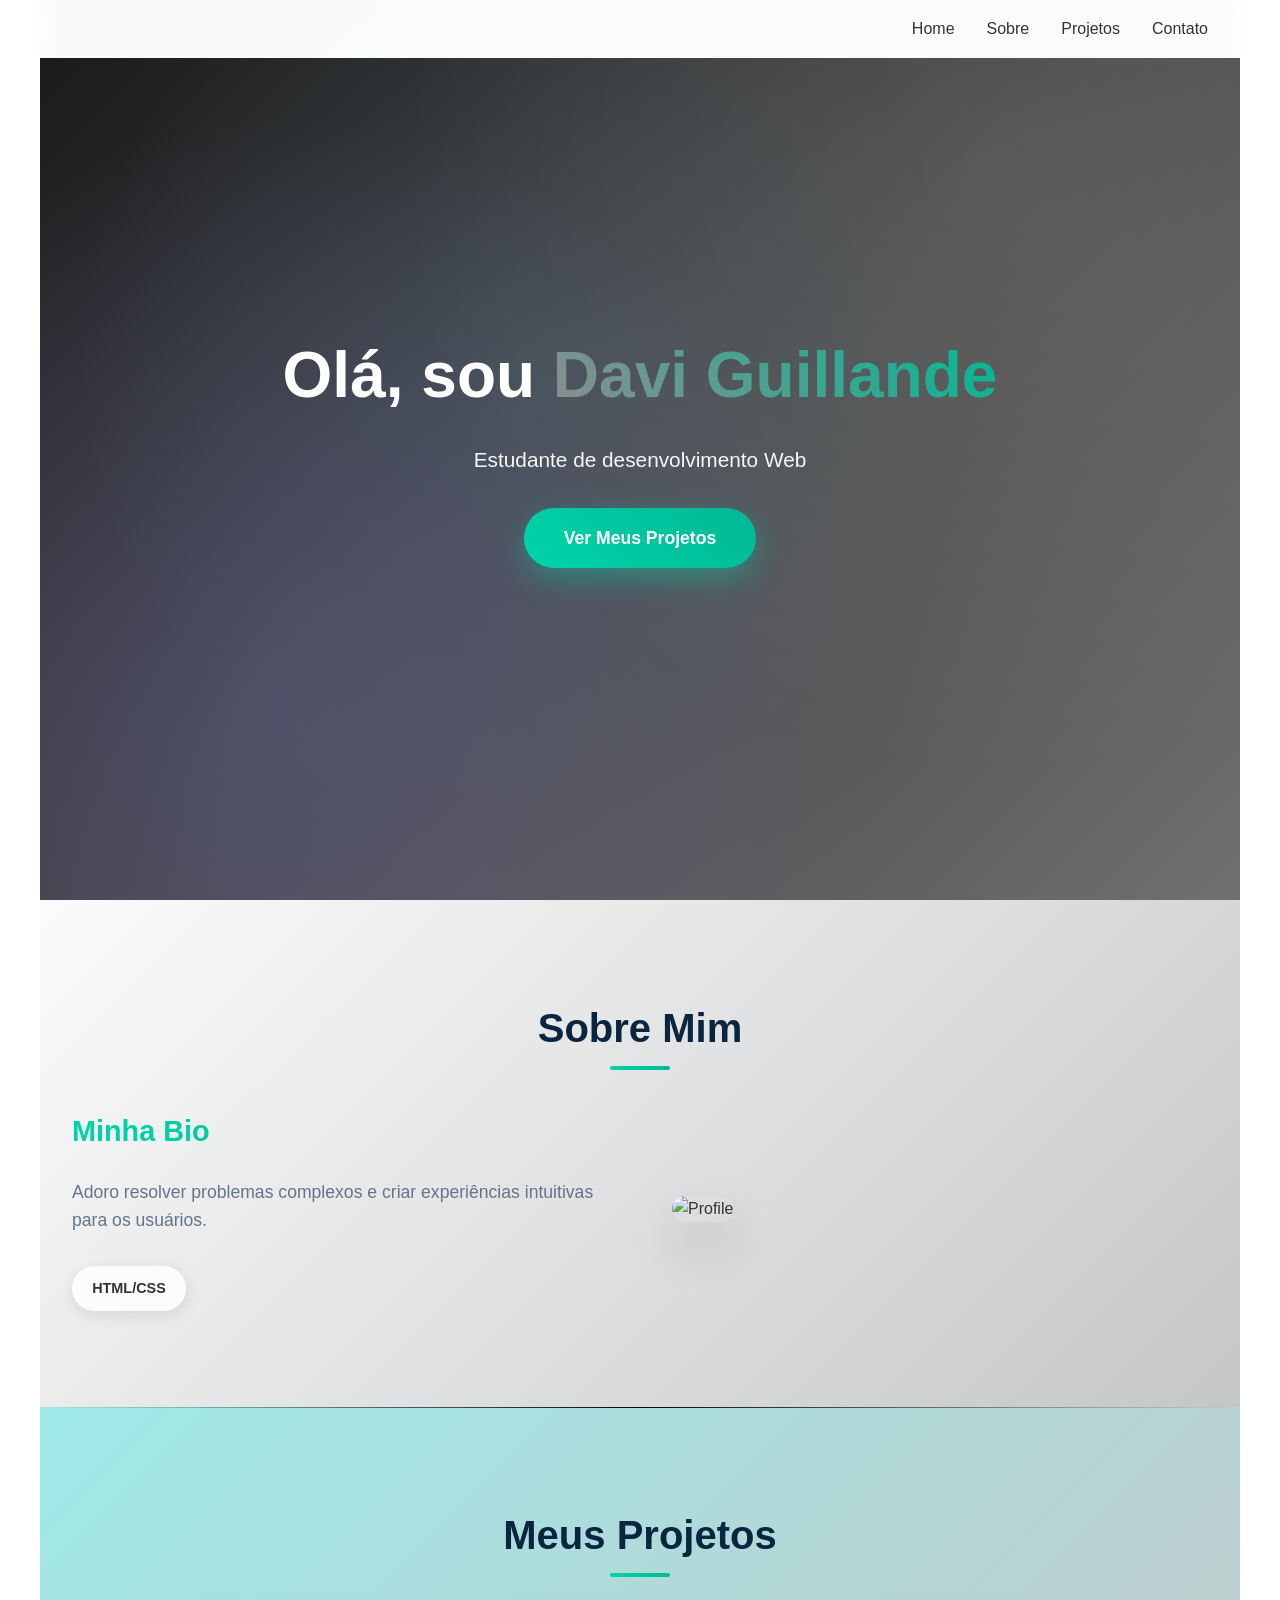
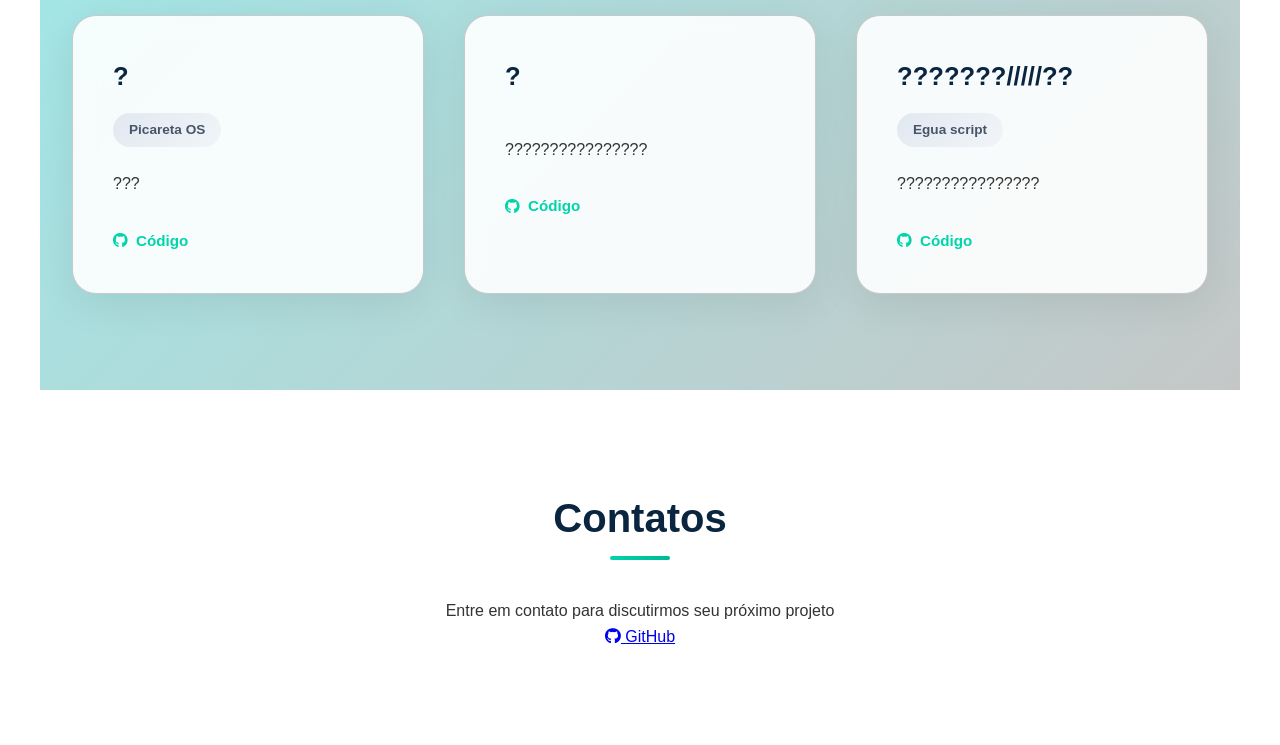
==== index.html @ 9db6456d "adadada" ====
<!DOCTYPE html>
<html lang="pt-BR">
<head>
    <meta charset="UTF-8">
    <meta name="viewport" content="width=device-width, initial-scale=1.0">
    <title>Meu Portfólio - Desenvolvedor Full Stack</title>
    <link href="https://cdnjs.cloudflare.com/ajax/libs/font-awesome/6.4.0/css/all.min.css" rel="stylesheet">
    <link rel="stylesheet" href="style.css">
</head>
<body>
    <!-- Header -->
    <header class="header-scroll">
        <nav>
            <div class="logo"></div>
            <ul class="nav-links">
                <li><a href="#home">Home</a></li>
                <li><a href="#about">Sobre</a></li>
                <li><a href="#projects">Projetos</a></li>
                <li><a href="#contact">Contato</a></li>
            </ul>
            <label for="hamburger-checkbox" class="hamburger">
                <span></span>
                <span></span>
                <span></span>
            </label>
            <input type="checkbox" id="hamburger-checkbox" class="hamburger-checkbox">
        </nav>
    </header>

    <!-- Hero -->
    <section id="home" class="hero">
        <div class="hero-content">
            <h1>Olá, sou <span class="highlight">Davi Guillande</span></h1>
            <p>Estudante de desenvolvimento Web</p>
            <a href="#projects" class="cta-button">Ver Meus Projetos</a>
        </div>
    </section>

    <!-- About -->
    <section id="about" class="about">
        <h2 class="section-title">Sobre Mim</h2>
        <div class="about-content">
            <div class="about-text">
                <h3>Minha Bio</h3>
                <p></p>
                <p>Adoro resolver problemas complexos e criar experiências intuitivas para os usuários.</p>
                <div class="skills">
                    <span class="skill-tag">HTML/CSS</span>
                </div>
            </div>
            <div class="profile-container">
                <img src="https://i.pinimg.com/736x/f0/42/73/f0427396210882b232fe7c61bedb50f5.jpg" alt="Profile" class="profile-img">
            </div>
        </div>
    </section>

    <!-- Projects -->
    <section id="projects" class="projects-section">
        <h2 class="section-title">Meus Projetos</h2>
        <div class="projects-grid">
            <article class="project-card">
                <h3>?</h3>
                <div class="project-tech">
                    <span class="tech">Picareta OS</span>
                </div>
                <p>???</p>
                <div class="project-links">
                    <a href="#" target="_blank" rel="noopener">
                        <i class="fab fa-github"></i> Código
                    </a>
                </div>
            </article>

            <article class="project-card">
                <h3>?</h3>
                <div class="project-tech">
                   
                </div>
                <p>????????????????</p>
                <div class="project-links">
                    <a href="#" target="_blank" rel="noopener">
                        <i class="fab fa-github"></i> Código
                    </a>
                   
                </div>
            </article>

            <article class="project-card">
                <h3>???????/////??</h3>
                <div class="project-tech">
                    <span class="tech">Egua script</span>
                </div>
                <p>????????????????</p>
                <div class="project-links">
                    <a href="#" target="_blank" rel="noopener">
                        <i class="fab fa-github"></i> Código
                    </a>
                </div>
            </article>
            
        </div>
    </section>

    <!-- Contact -->
    <section id="contact" class="contact">
        <h2 class="section-title">Contatos</h2>
        <p>Entre em contato para discutirmos seu próximo projeto</p>
        <div class="contact-links">
            <a href="https://github.com/aether-dromik" target="_blank" rel="noopener">
                <i class="fab fa-github"></i> GitHub
            </a>
        </div>
    </section>
</body>
</html>
---- style.css ----
* {
    margin: 0;
    padding: 0;
    box-sizing: border-box;
}

body {
    font-family: 'Segoe UI', Tahoma, Geneva, Verdana, sans-serif;
    line-height: 1.6;
    color: #333;
    overflow-x: hidden;
    scroll-behavior: smooth;
}

/* Header */
header {
    position: fixed;
    top: 0;
    width: 100%;
    background: rgba(255, 255, 255, 0.95);
    backdrop-filter: blur(10px);
    z-index: 1000;
    padding: 1rem 0;
    transition: all 0.3s ease;
}

.header-scroll {
    background: rgba(255, 255, 255, 0.98);
}

nav {
    max-width: 1200px;
    margin: 0 auto;
    display: flex;
    justify-content: space-between;
    align-items: center;
    padding: 0 2rem;
}

.logo {
    font-size: 1.8rem;
    font-weight: bold;
    color: #0a2540;
}

.nav-links {
    display: flex;
    list-style: none;
    gap: 2rem;
}

.nav-links a {
    text-decoration: none;
    color: #333;
    font-weight: 500;
    transition: color 0.3s ease;
    position: relative;
    padding: 0.5rem 0;
}

.nav-links a::after {
    content: '';
    position: absolute;
    width: 0;
    height: 2px;
    bottom: 0;
    left: 0;
    background: linear-gradient(90deg, #00d4aa, #00b894);
    transition: width 0.3s ease;
}

.nav-links a:hover::after {
    width: 100%;
}

.nav-links a:hover {
    color: #00d4aa;
}

/* Hamburger Menu - CSS Only */
.hamburger {
    display: none;
    flex-direction: column;
    cursor: pointer;
    gap: 4px;
}

.hamburger span {
    width: 25px;
    height: 3px;
    background: #333;
    transition: all 0.3s ease;
    border-radius: 2px;
}

.hamburger-checkbox {
    display: none;
}

.hamburger-checkbox:checked + .nav-links {
    transform: translateX(0);
}

/* Hero Section */
.hero {
    height: 100vh;
    background: linear-gradient(135deg, #19191a 0%, #707070 100%);
    display: flex;
    align-items: center;
    justify-content: center;
    text-align: center;
    color: white;
    position: relative;
    overflow: hidden;
}

.hero::before {
    content: '';
    position: absolute;
    top: 0;
    left: 0;
    right: 0;
    bottom: 0;
    background-image: 
        radial-gradient(circle at 20% 80%, rgba(120,119,198,0.3) 0%, transparent 50%),
        radial-gradient(circle at 80% 20%, rgba(255,255,255,0.1) 0%, transparent 50%),
        radial-gradient(circle at 40% 40%, rgba(120,219,255,0.1) 0%, transparent 50%);
    animation: heroFloat 20s ease-in-out infinite;
}

@keyframes heroFloat {
    0%, 100% { transform: scale(1) rotate(0deg); }
    50% { transform: scale(1.05) rotate(1deg); }
}

.hero-content {
    max-width: 800px;
    padding: 0 2rem;
    position: relative;
    z-index: 2;
}

.hero h1 {
    font-size: clamp(2.5rem, 5vw, 4rem);
    margin-bottom: 1rem;
    animation: fadeInUp 1s ease 0.2s both;
}

.highlight {
    background: linear-gradient(45deg, #8c8d8d, #00b894);
    -webkit-background-clip: text;
    -webkit-text-fill-color: transparent;
    background-clip: text;
}

.hero p {
    font-size: 1.3rem;
    margin-bottom: 2rem;
    opacity: 0.95;
    animation: fadeInUp 1s ease 0.4s both;
}

.cta-button {
    display: inline-block;
    background: linear-gradient(45deg, #00d4aa, #00b894);
    color: white;
    padding: 1rem 2.5rem;
    border-radius: 50px;
    text-decoration: none;
    font-weight: 600;
    font-size: 1.1rem;
    transition: all 0.3s cubic-bezier(0.4, 0, 0.2, 1);
    box-shadow: 0 10px 30px rgba(0, 212, 170, 0.4);
    animation: fadeInUp 1s ease 0.6s both;
    position: relative;
    overflow: hidden;
}

.cta-button::before {
    content: '';
    position: absolute;
    top: 0;
    left: -100%;
    width: 100%;
    height: 100%;
    background: linear-gradient(90deg, transparent, rgba(255,255,255,0.3), transparent);
    transition: left 0.5s;
}

.cta-button:hover::before {
    left: 100%;
}

.cta-button:hover {
    transform: translateY(-5px) scale(1.05);
    box-shadow: 0 20px 50px rgba(0, 212, 170, 0.5);
}

/* Sections */
section {
    padding: 6rem 2rem;
    max-width: 1200px;
    margin: 0 auto;
}

.section-title {
    font-size: clamp(2rem, 4vw, 2.5rem);
    text-align: center;
    margin-bottom: 3rem;
    color: #0a2540;
    position: relative;
}

.section-title::after {
    content: '';
    position: absolute;
    bottom: -10px;
    left: 50%;
    transform: translateX(-50%);
    width: 60px;
    height: 4px;
    background: linear-gradient(90deg, #00d4aa, #00b894);
    border-radius: 2px;
}

/* About */
.about {
    background: linear-gradient(135deg, #fbfbfc 0%, #c5c7c7 100%);
}

.about-content {
    display: grid;
    grid-template-columns: 1fr 1fr;
    gap: 4rem;
    align-items: center;
}

.about-text h3 {
    font-size: 1.8rem;
    margin-bottom: 1rem;
    background: linear-gradient(45deg, #00d4aa, #00b894);
    -webkit-background-clip: text;
    -webkit-text-fill-color: transparent;
    background-clip: text;
}

.about-text p {
    margin-bottom: 1.5rem;
    font-size: 1.1rem;
    color: #64748b;
}

.skills {
    display: flex;
    flex-wrap: wrap;
    gap: 1rem;
    margin-top: 2rem;
}

.skill-tag {
    background: rgba(255,255,255,0.8);
    padding: 0.6rem 1.2rem;
    border-radius: 25px;
    font-weight: 600;
    font-size: 0.9rem;
    box-shadow: 0 4px 15px rgba(0,0,0,0.1);
    backdrop-filter: blur(10px);
    border: 1px solid rgba(255,255,255,0.2);
    transition: all 0.3s ease;
}

.skill-tag:hover {
    transform: translateY(-3px);
    box-shadow: 0 8px 25px rgba(0,212,170,0.3);
    background: linear-gradient(45deg, #00d4aa, #00b894);
    color: white;
}

.profile-container {
    position: relative;
}

.profile-img {
    width: 100%;
    max-width: 400px;
    height: 400px;
    border-radius: 20px;
    object-fit: cover;
    box-shadow: 0 25px 50px rgba(0,0,0,0.15);
    transition: all 0.3s ease;
}

.profile-img:hover {
    transform: scale(1.02);
    box-shadow: 0 35px 70px rgba(0,0,0,0.2);
}

/* Projects */
.projects-section {
     background: linear-gradient(135deg, #9fe9e9 0%, #c5c7c7 100%);
    position: relative;
}

.projects-section::before {
    content: '';
    position: absolute;
    top: 0;
    left: 0;
    right: 0;
    height: 1px;
    background: linear-gradient(90deg, transparent, #070707, transparent);
}

.projects-grid {
    display: grid;
    grid-template-columns: repeat(auto-fit, minmax(350px, 1fr));
    gap: 2.5rem;
}

.project-card {
    background: rgba(255, 255, 255, 0.9);
    border-radius: 24px;
    padding: 2.5rem;
    box-shadow: 0 10px 40px rgba(0,0,0,0.08);
    transition: all 0.4s cubic-bezier(0.4, 0, 0.2, 1);
    border: 1px solid rgba(0, 0, 0, 0.2);
    backdrop-filter: blur(10px);
    position: relative;
    overflow: hidden;
}

.project-card::before {
    content: '';
    position: absolute;
    top: 0;
    left: 0;
    right: 0;
    height: 4px;
    background: linear-gradient(90deg, transparent, #00d4aa, #00b894, transparent);
    transform: scaleX(0);
    transition: transform 0.4s ease;
}

.project-card:hover::before {
    transform: scaleX(1);
}

.project-card:hover {
    transform: translateY(-15px) scale(1.02);
    box-shadow: 0 30px 80px rgba(0,0,0,0.15);
    border-color: rgba(0,212,170,0.3);
}

.project-card h3 {
    font-size: 1.6rem;
    margin-bottom: 1rem;
    color: #0a2540;
}

.project-tech {
    display: flex;
    flex-wrap: wrap;
    gap: 0.5rem;
    margin-bottom: 1.5rem;
}

.tech {
    background: linear-gradient(135deg, #e2e8f0, #f1f5f9);
    padding: 0.4rem 1rem;
    border-radius: 20px;
    font-size: 0.85rem;
    font-weight: 600;
    color: #475569;
}

.project-links {
    display: flex;
    gap: 1.5rem;
    margin-top: 2rem;
}

.project-links a {
    color: #00d4aa;
    text-decoration: none;
    font-weight: 600;
    font-size: 0.95rem;
    transition: all 0.3s ease;
    display: flex;
    align-items: center;
    gap: 0.5rem;
}

.project-links a:hover {
    color: #00b894;
    transform: translateX(5px);}
.contact-links{
    text-align: center;
}
.contact{
    text-align: center;
}
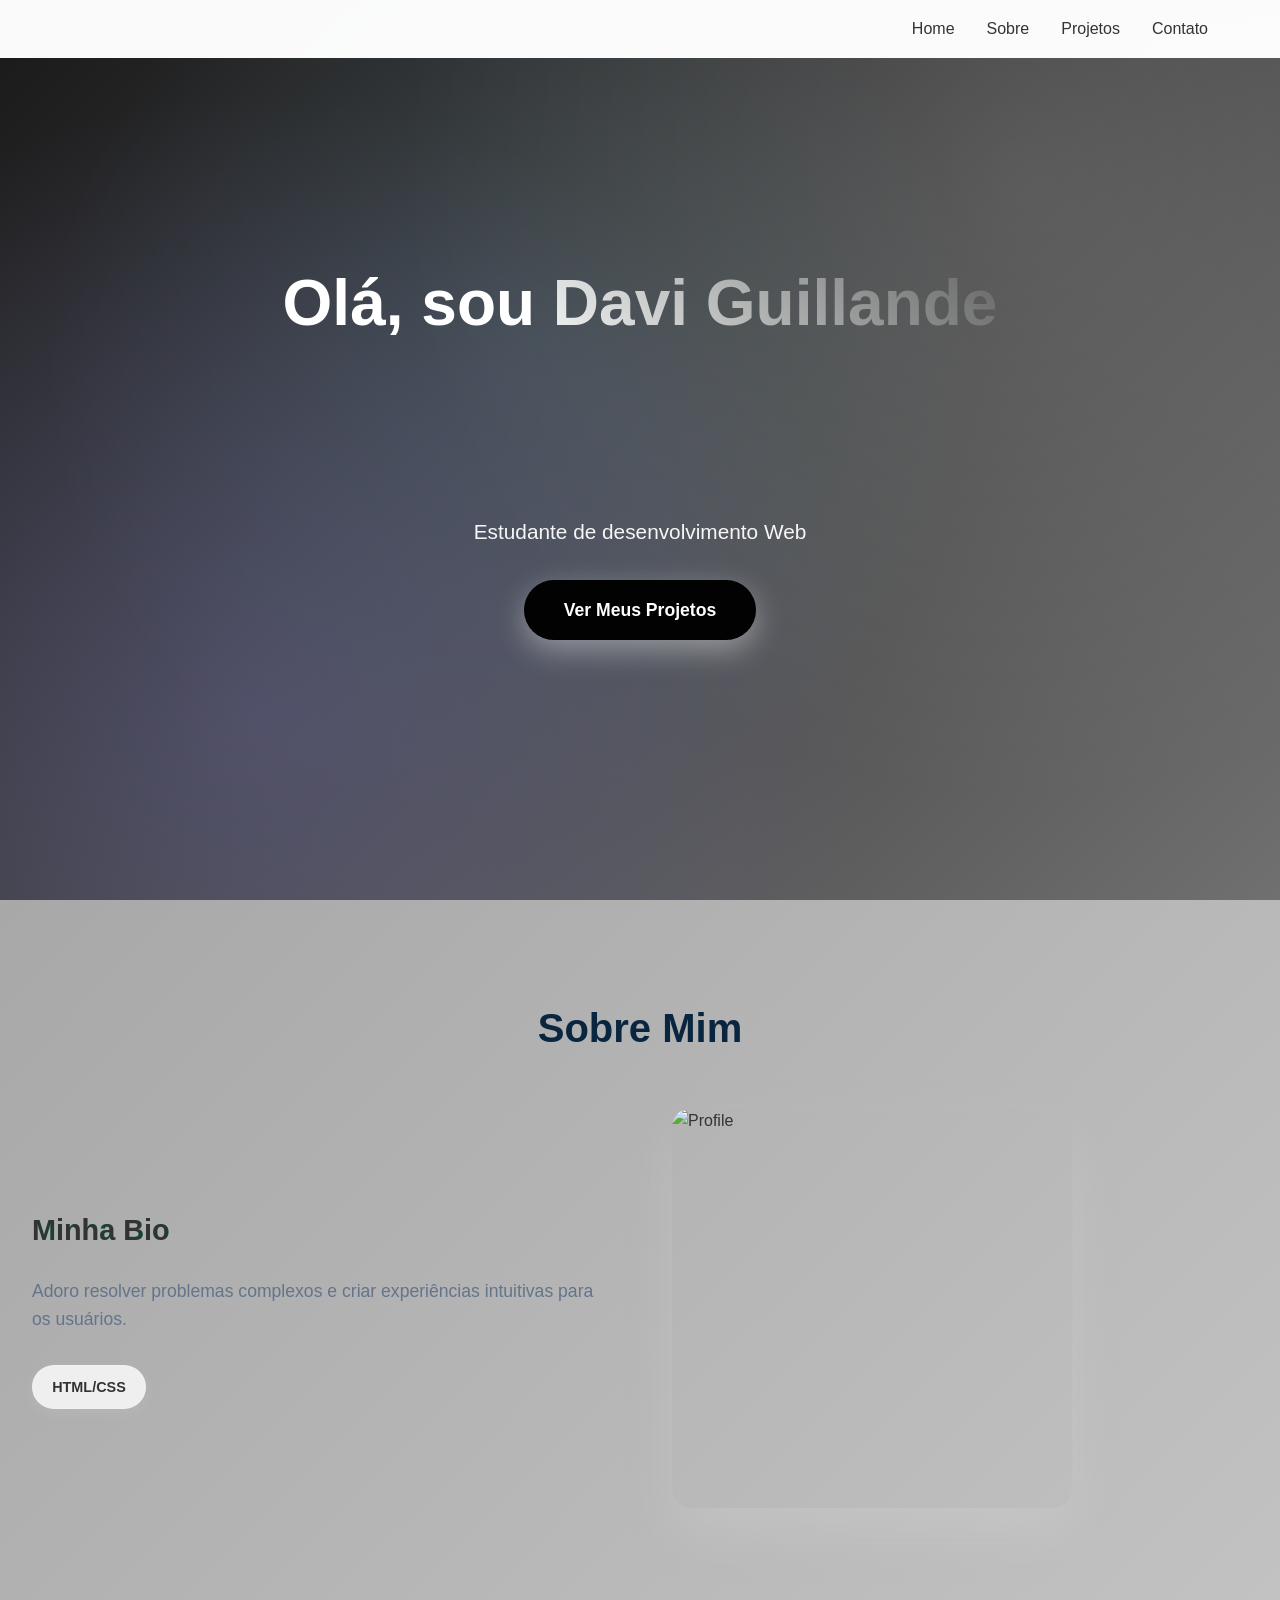
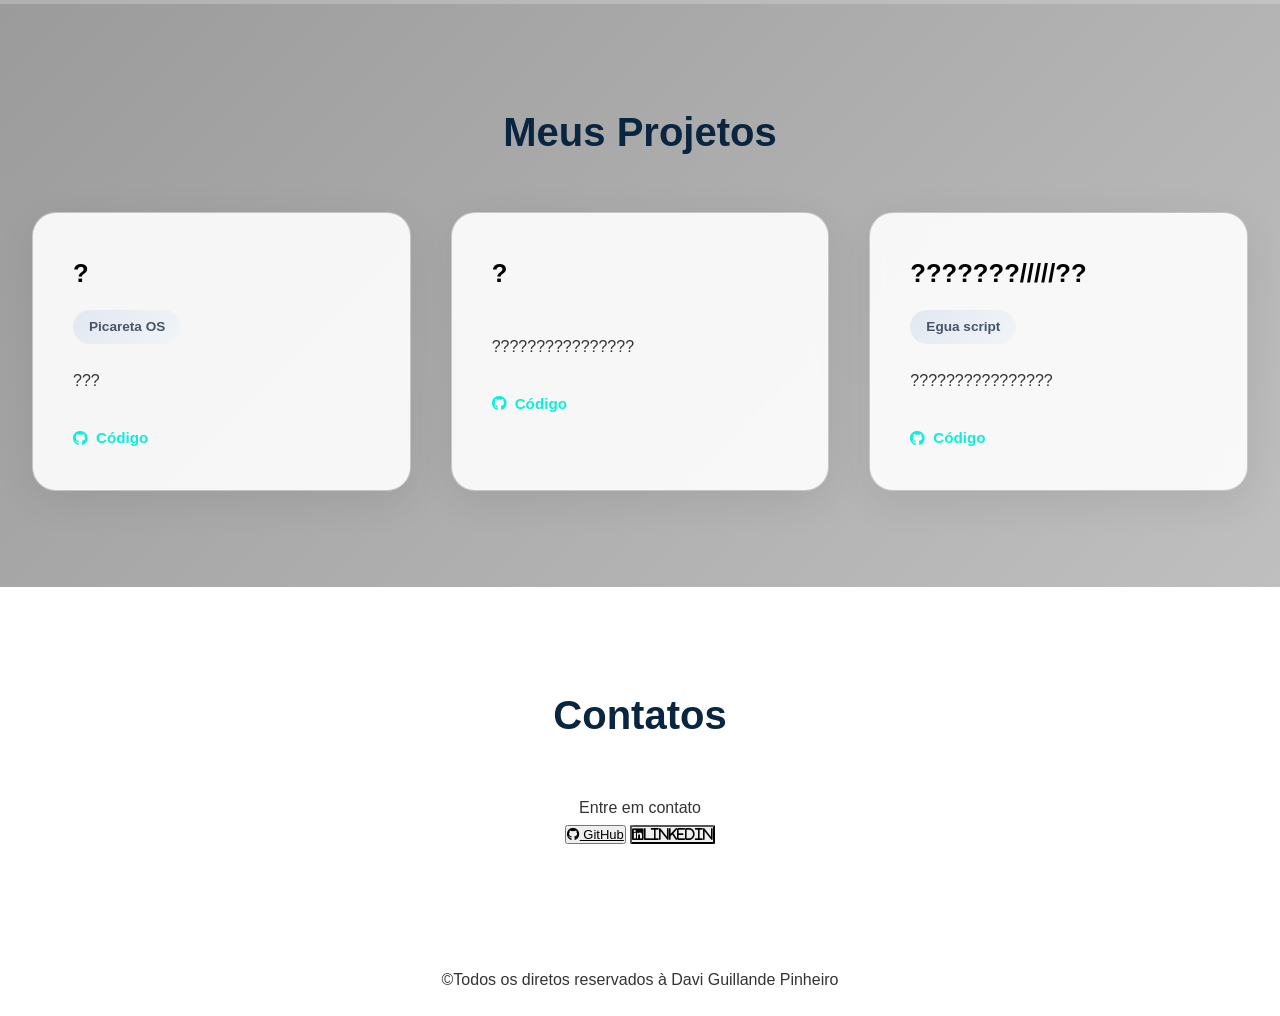
==== commit 50662dd6: "Final" ====
--- a/index.html
+++ b/index.html
@@ -3,11 +3,12 @@
 <head>
     <meta charset="UTF-8">
     <meta name="viewport" content="width=device-width, initial-scale=1.0">
-    <title>Meu Portfólio - Desenvolvedor Full Stack</title>
+    <title>Meu Portfólio</title>
     <link href="https://cdnjs.cloudflare.com/ajax/libs/font-awesome/6.4.0/css/all.min.css" rel="stylesheet">
     <link rel="stylesheet" href="style.css">
 </head>
 <body>
+    
     <!-- Header -->
     <header class="header-scroll">
         <nav>
@@ -49,7 +50,7 @@
                 </div>
             </div>
             <div class="profile-container">
-                <img src="https://i.pinimg.com/736x/f0/42/73/f0427396210882b232fe7c61bedb50f5.jpg" alt="Profile" class="profile-img">
+                <img src="Untitled.jpg" alt="Profile" class="profile-img">
             </div>
         </div>
     </section>
@@ -98,18 +99,31 @@
                 </div>
             </article>
             
+            
         </div>
     </section>
 
     <!-- Contact -->
     <section id="contact" class="contact">
         <h2 class="section-title">Contatos</h2>
-        <p>Entre em contato para discutirmos seu próximo projeto</p>
+        <p>Entre em contato</p>
         <div class="contact-links">
-            <a href="https://github.com/aether-dromik" target="_blank" rel="noopener">
-                <i class="fab fa-github"></i> GitHub
+            <button class="btnGit">
+                <a href="https://github.com/aether-dromik" target="_blank" rel="noopener">
+                    <i class="fab fa-github"></i> GitHub
+                </a>
+            </button>
+            <button class="btnlinkedin">
+                <a href="https://www.linkedin.com/in/davi-guillande-b382b831b/" target="_blank" rel="noopener">
+                <i class="fab fa-linkedin">Linkedin</i>
             </a>
+            
+            </button>
         </div>
     </section>
+    
+    <footer class="rodape">
+        <p>&copy;Todos os diretos reservados à Davi Guillande Pinheiro</p>
+    </footer>
 </body>
 </html>
--- a/style.css
+++ b/style.css
@@ -10,6 +10,8 @@
     color: #333;
     overflow-x: hidden;
     scroll-behavior: smooth;
+    margin: 0;
+    padding: 0;
 }
 
 /* Header */
@@ -69,9 +71,7 @@
     transition: width 0.3s ease;
 }
 
-.nav-links a:hover::after {
-    width: 100%;
-}
+
 
 .nav-links a:hover {
     color: #00d4aa;
@@ -97,7 +97,7 @@
     display: none;
 }
 
-.hamburger-checkbox:checked + .nav-links {
+.hamburger-checkbox:checked+.nav-links {
     transform: translateX(0);
 }
 
@@ -121,16 +121,23 @@
     left: 0;
     right: 0;
     bottom: 0;
-    background-image: 
-        radial-gradient(circle at 20% 80%, rgba(120,119,198,0.3) 0%, transparent 50%),
-        radial-gradient(circle at 80% 20%, rgba(255,255,255,0.1) 0%, transparent 50%),
-        radial-gradient(circle at 40% 40%, rgba(120,219,255,0.1) 0%, transparent 50%);
+    background-image:
+        radial-gradient(circle at 20% 80%, rgba(120, 119, 198, 0.3) 0%, transparent 50%),
+        radial-gradient(circle at 80% 20%, rgba(255, 255, 255, 0.1) 0%, transparent 50%),
+        radial-gradient(circle at 40% 40%, rgba(120, 219, 255, 0.1) 0%, transparent 50%);
     animation: heroFloat 20s ease-in-out infinite;
 }
 
 @keyframes heroFloat {
-    0%, 100% { transform: scale(1) rotate(0deg); }
-    50% { transform: scale(1.05) rotate(1deg); }
+
+    0%,
+    100% {
+        transform: scale(1) rotate(0deg);
+    }
+
+    50% {
+        transform: scale(1.05) rotate(1deg);
+    }
 }
 
 .hero-content {
@@ -142,12 +149,12 @@
 
 .hero h1 {
     font-size: clamp(2.5rem, 5vw, 4rem);
-    margin-bottom: 1rem;
+    margin-bottom: 10rem;
     animation: fadeInUp 1s ease 0.2s both;
 }
 
 .highlight {
-    background: linear-gradient(45deg, #8c8d8d, #00b894);
+    background: linear-gradient(45deg, #f0f1f1, #656867);
     -webkit-background-clip: text;
     -webkit-text-fill-color: transparent;
     background-clip: text;
@@ -162,7 +169,7 @@
 
 .cta-button {
     display: inline-block;
-    background: linear-gradient(45deg, #00d4aa, #00b894);
+    background: linear-gradient(45deg, #020202, #020202);
     color: white;
     padding: 1rem 2.5rem;
     border-radius: 50px;
@@ -170,36 +177,22 @@
     font-weight: 600;
     font-size: 1.1rem;
     transition: all 0.3s cubic-bezier(0.4, 0, 0.2, 1);
-    box-shadow: 0 10px 30px rgba(0, 212, 170, 0.4);
+    box-shadow: 0 10px 30px rgba(246, 247, 246, 0.4);
     animation: fadeInUp 1s ease 0.6s both;
     position: relative;
     overflow: hidden;
 }
 
-.cta-button::before {
-    content: '';
-    position: absolute;
-    top: 0;
-    left: -100%;
-    width: 100%;
-    height: 100%;
-    background: linear-gradient(90deg, transparent, rgba(255,255,255,0.3), transparent);
-    transition: left 0.5s;
-}
-
-.cta-button:hover::before {
-    left: 100%;
-}
-
-.cta-button:hover {
-    transform: translateY(-5px) scale(1.05);
-    box-shadow: 0 20px 50px rgba(0, 212, 170, 0.5);
-}
+
+
+
+
+
 
 /* Sections */
 section {
     padding: 6rem 2rem;
-    max-width: 1200px;
+   
     margin: 0 auto;
 }
 
@@ -211,21 +204,10 @@
     position: relative;
 }
 
-.section-title::after {
-    content: '';
-    position: absolute;
-    bottom: -10px;
-    left: 50%;
-    transform: translateX(-50%);
-    width: 60px;
-    height: 4px;
-    background: linear-gradient(90deg, #00d4aa, #00b894);
-    border-radius: 2px;
-}
 
 /* About */
 .about {
-    background: linear-gradient(135deg, #fbfbfc 0%, #c5c7c7 100%);
+    background: linear-gradient(135deg, #a8a8a8 0%, #c2c2c2 100%);
 }
 
 .about-content {
@@ -239,8 +221,7 @@
     font-size: 1.8rem;
     margin-bottom: 1rem;
     background: linear-gradient(45deg, #00d4aa, #00b894);
-    -webkit-background-clip: text;
-    -webkit-text-fill-color: transparent;
+
     background-clip: text;
 }
 
@@ -258,23 +239,18 @@
 }
 
 .skill-tag {
-    background: rgba(255,255,255,0.8);
+    background: rgba(255, 255, 255, 0.8);
     padding: 0.6rem 1.2rem;
     border-radius: 25px;
     font-weight: 600;
     font-size: 0.9rem;
-    box-shadow: 0 4px 15px rgba(0,0,0,0.1);
+    box-shadow: 0 4px 15px rgba(243, 241, 241, 0.1);
     backdrop-filter: blur(10px);
-    border: 1px solid rgba(255,255,255,0.2);
+    border: 1px solid rgba(255, 255, 255, 0.2);
     transition: all 0.3s ease;
 }
 
-.skill-tag:hover {
-    transform: translateY(-3px);
-    box-shadow: 0 8px 25px rgba(0,212,170,0.3);
-    background: linear-gradient(45deg, #00d4aa, #00b894);
-    color: white;
-}
+
 
 .profile-container {
     position: relative;
@@ -286,18 +262,16 @@
     height: 400px;
     border-radius: 20px;
     object-fit: cover;
-    box-shadow: 0 25px 50px rgba(0,0,0,0.15);
+    box-shadow: 0 25px 50px rgba(243, 243, 243, 0.15);
     transition: all 0.3s ease;
-}
-
-.profile-img:hover {
-    transform: scale(1.02);
-    box-shadow: 0 35px 70px rgba(0,0,0,0.2);
-}
+    display: flex;
+    justify-content: center;
+}
+
 
 /* Projects */
 .projects-section {
-     background: linear-gradient(135deg, #9fe9e9 0%, #c5c7c7 100%);
+    background: linear-gradient(135deg, #9b9b9b 0%, #c0bfbf 100%);
     position: relative;
 }
 
@@ -307,8 +281,7 @@
     top: 0;
     left: 0;
     right: 0;
-    height: 1px;
-    background: linear-gradient(90deg, transparent, #070707, transparent);
+    background: linear-gradient(90deg, transparent, #f0eded, transparent);
 }
 
 .projects-grid {
@@ -321,7 +294,7 @@
     background: rgba(255, 255, 255, 0.9);
     border-radius: 24px;
     padding: 2.5rem;
-    box-shadow: 0 10px 40px rgba(0,0,0,0.08);
+    box-shadow: 0 10px 40px rgba(0, 0, 0, 0.08);
     transition: all 0.4s cubic-bezier(0.4, 0, 0.2, 1);
     border: 1px solid rgba(0, 0, 0, 0.2);
     backdrop-filter: blur(10px);
@@ -347,14 +320,14 @@
 
 .project-card:hover {
     transform: translateY(-15px) scale(1.02);
-    box-shadow: 0 30px 80px rgba(0,0,0,0.15);
-    border-color: rgba(0,212,170,0.3);
+    box-shadow: 0 30px 80px rgba(0, 0, 0, 0.15);
+    border-color: rgba(238, 241, 241, 0.3);
 }
 
 .project-card h3 {
     font-size: 1.6rem;
     margin-bottom: 1rem;
-    color: #0a2540;
+    color: #020202;
 }
 
 .project-tech {
@@ -380,7 +353,7 @@
 }
 
 .project-links a {
-    color: #00d4aa;
+    color: #0eeedb;
     text-decoration: none;
     font-weight: 600;
     font-size: 0.95rem;
@@ -391,11 +364,38 @@
 }
 
 .project-links a:hover {
-    color: #00b894;
-    transform: translateX(5px);}
-.contact-links{
-    text-align: center;
-}
-.contact{
-    text-align: center;
+    color: #000000;
+    text-align: center;
+    align-items: center;
+}
+
+.contact-links {
+    text-align: center;
+    text-decoration: none;
+}
+
+.contact {
+    text-align: center;
+}
+
+.rodape p {
+
+    text-align: center;
+    padding: 24px;
+    position: relative;
+    align-items: end;
+}
+
+.btnlinkedin i {
+    color: #000000;
+    font-size: small;
+}
+
+.btnlinkedin {
+    border-radius: 5%;
+}
+
+.btnGit a {
+    color: #000000;
+    font-size: small;
 }
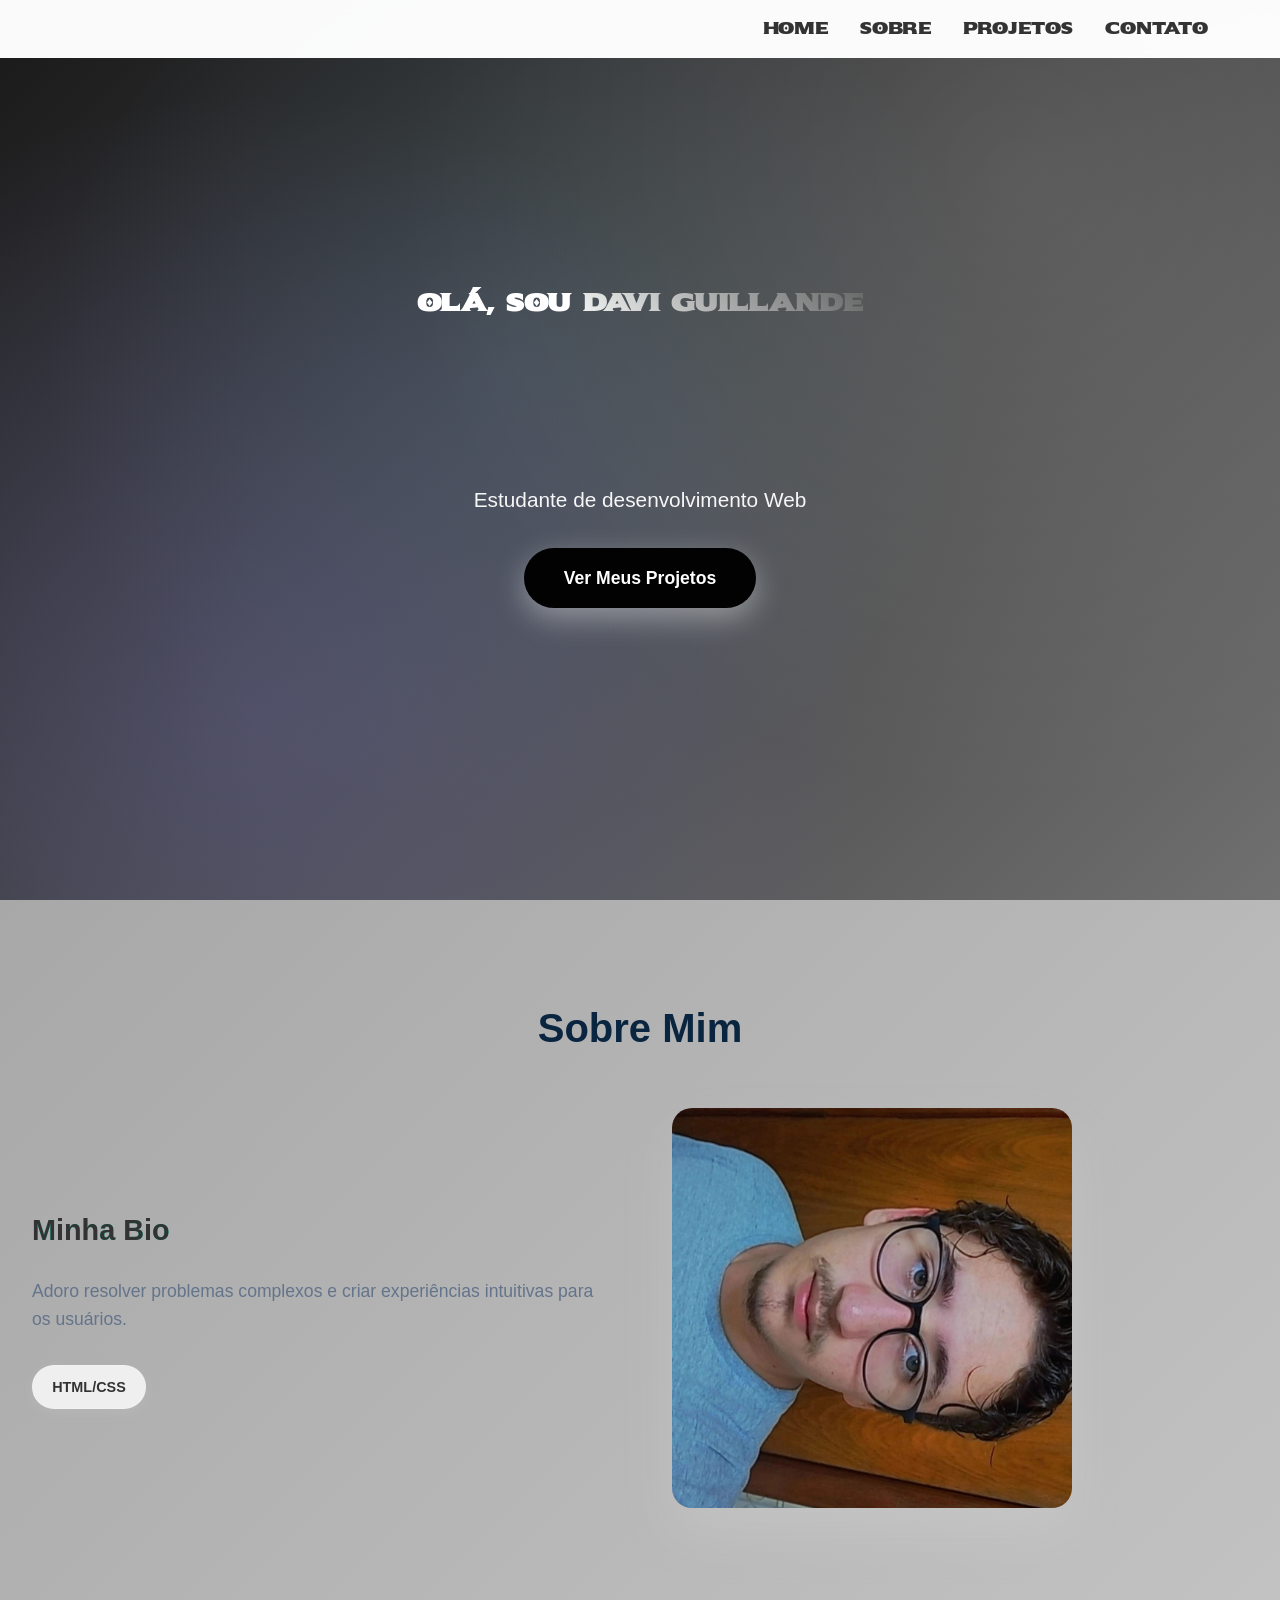
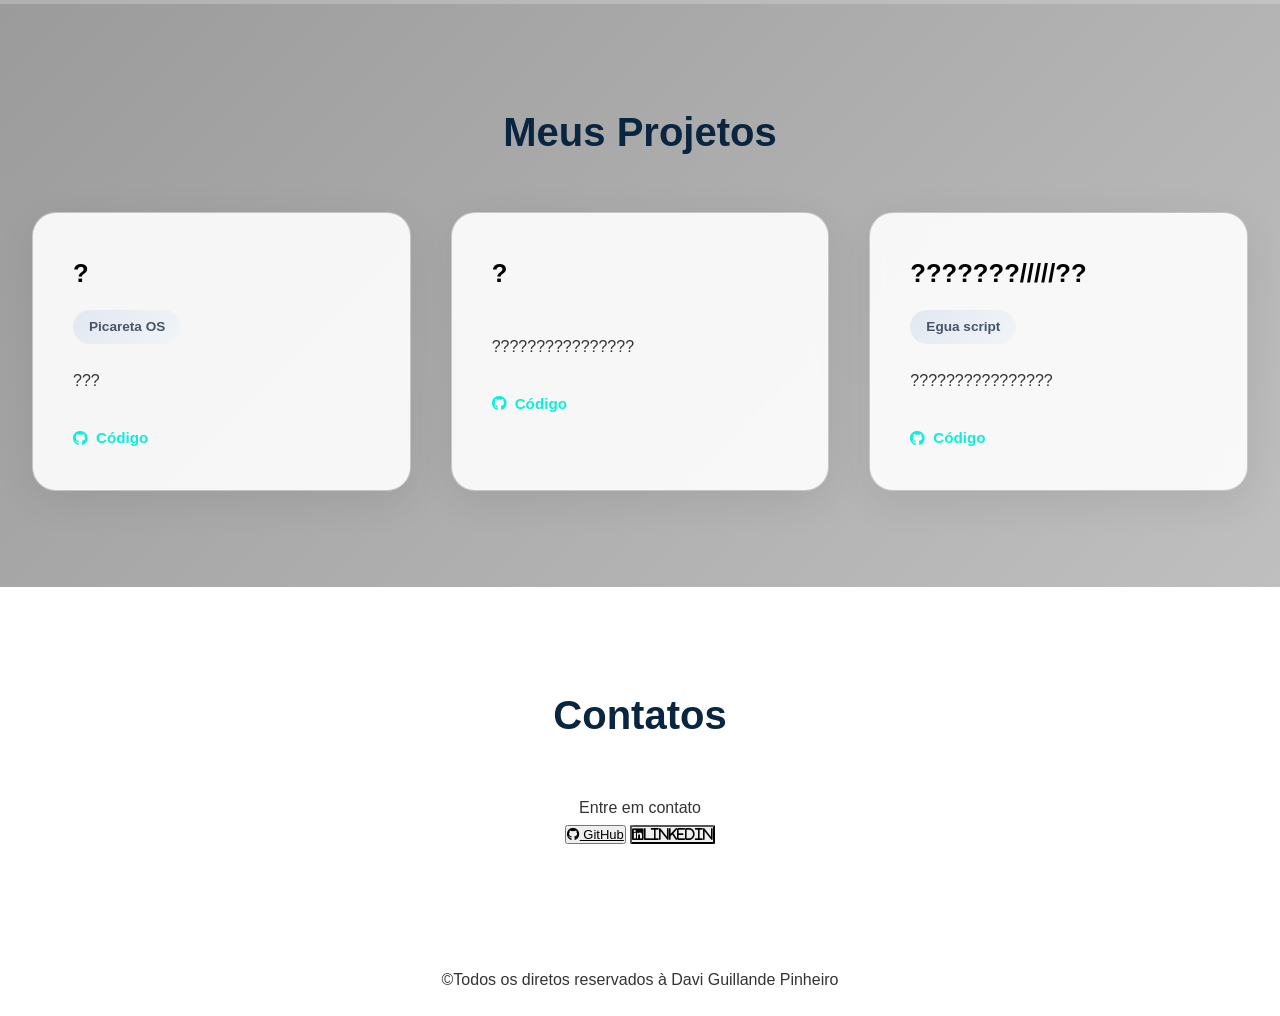
==== commit ae5c77c3: "adadad" ====
--- a/index.html
+++ b/index.html
@@ -5,6 +5,9 @@
     <meta name="viewport" content="width=device-width, initial-scale=1.0">
     <title>Meu Portfólio</title>
     <link href="https://cdnjs.cloudflare.com/ajax/libs/font-awesome/6.4.0/css/all.min.css" rel="stylesheet">
+    <link rel="preconnect" href="https://fonts.googleapis.com">
+    <link rel="preconnect" href="https://fonts.gstatic.com" crossorigin>
+    <link href="https://fonts.googleapis.com/css2?family=Sekuya&display=swap" rel="stylesheet">
     <link rel="stylesheet" href="style.css">
 </head>
 <body>
--- a/style.css
+++ b/style.css
@@ -16,6 +16,7 @@
 
 /* Header */
 header {
+    font-family: "Sekuya", system-ui;
     position: fixed;
     top: 0;
     width: 100%;
@@ -148,7 +149,7 @@
 }
 
 .hero h1 {
-    font-size: clamp(2.5rem, 5vw, 4rem);
+    font-family: "Sekuya", system-ui;
     margin-bottom: 10rem;
     animation: fadeInUp 1s ease 0.2s both;
 }
@@ -309,7 +310,7 @@
     left: 0;
     right: 0;
     height: 4px;
-    background: linear-gradient(90deg, transparent, #00d4aa, #00b894, transparent);
+    background: linear-gradient(90deg,#050505, #030303);
     transform: scaleX(0);
     transition: transform 0.4s ease;
 }
@@ -369,6 +370,7 @@
     align-items: center;
 }
 
+
 .contact-links {
     text-align: center;
     text-decoration: none;
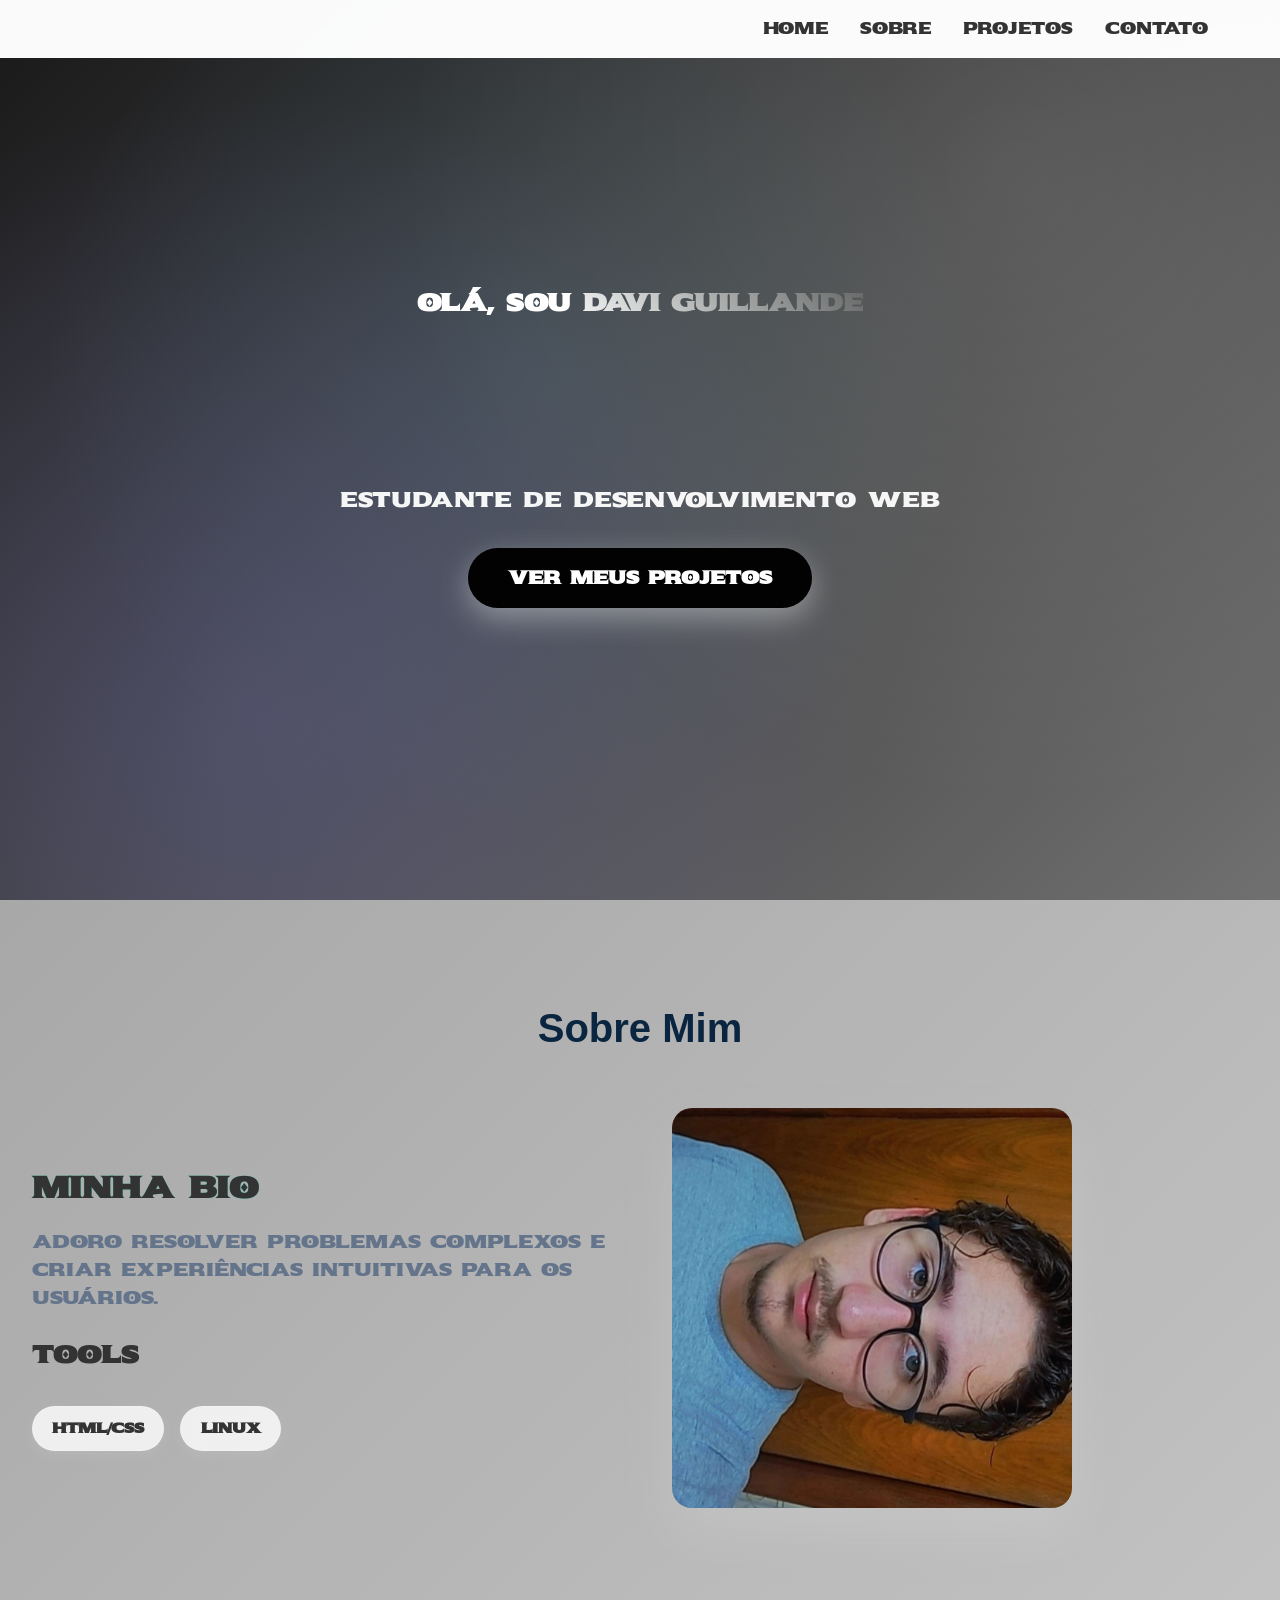
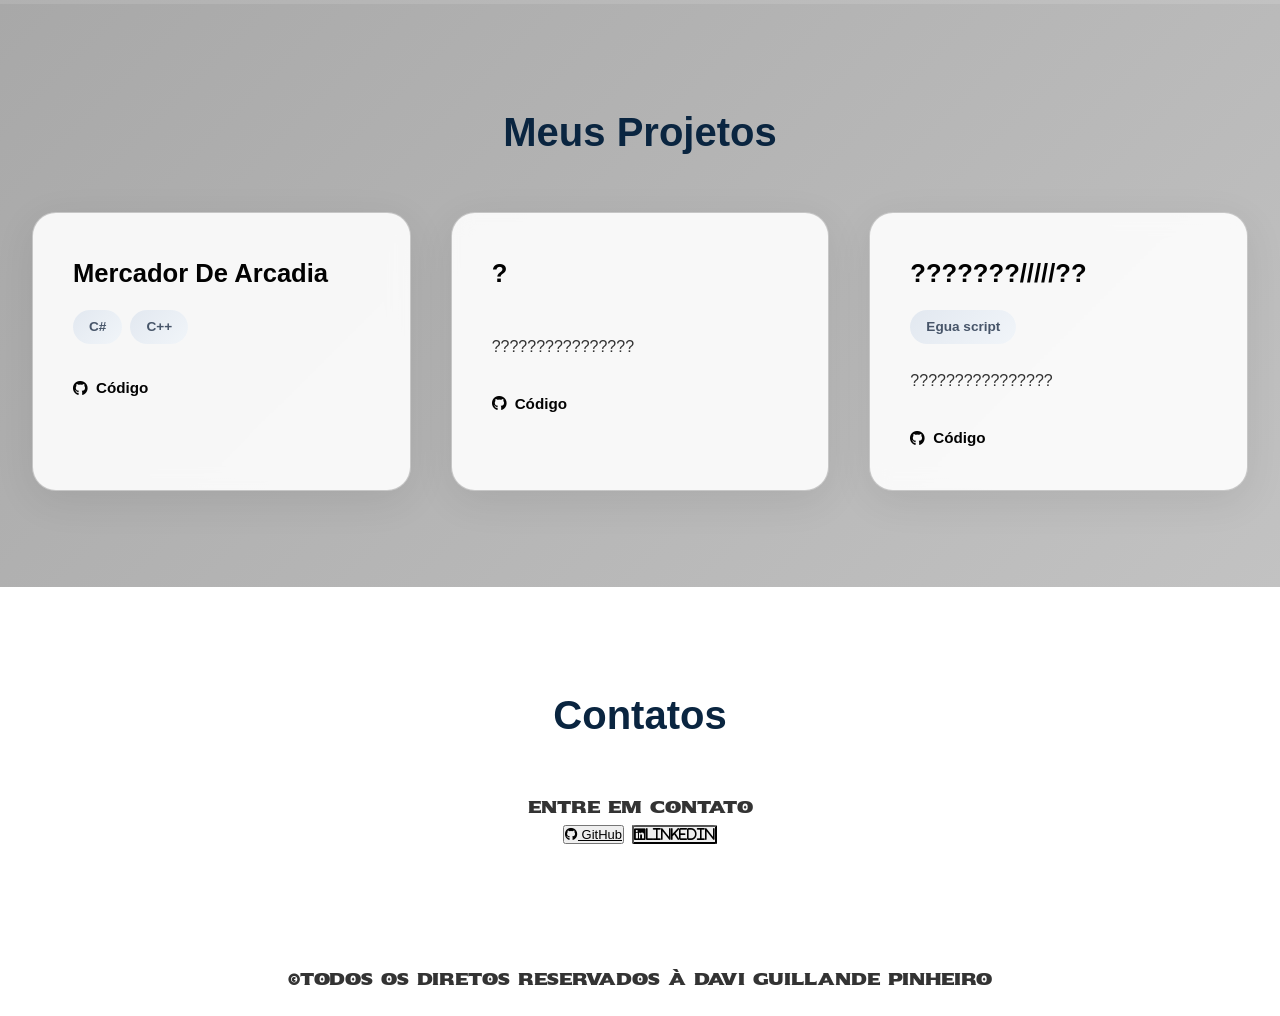
==== commit 070a2c63: "Finalizaçao" ====
--- a/index.html
+++ b/index.html
@@ -46,10 +46,12 @@
         <div class="about-content">
             <div class="about-text">
                 <h3>Minha Bio</h3>
-                <p></p>
                 <p>Adoro resolver problemas complexos e criar experiências intuitivas para os usuários.</p>
+                <h2>TOOLS</h2>
                 <div class="skills">
                     <span class="skill-tag">HTML/CSS</span>
+                    <span class="skill-tag">Linux</span>
+                    
                 </div>
             </div>
             <div class="profile-container">
@@ -63,13 +65,15 @@
         <h2 class="section-title">Meus Projetos</h2>
         <div class="projects-grid">
             <article class="project-card">
-                <h3>?</h3>
+                <h3>Mercador De Arcadia</h3>
                 <div class="project-tech">
-                    <span class="tech">Picareta OS</span>
+                    <span class="tech">C#</span>
+                    <span class="tech">C++</span>
+
                 </div>
-                <p>???</p>
+                <p></p>
                 <div class="project-links">
-                    <a href="#" target="_blank" rel="noopener">
+                    <a href="https://github.com/aether-dromik/davi" target="_blank" rel="noopener">
                         <i class="fab fa-github"></i> Código
                     </a>
                 </div>
@@ -113,12 +117,12 @@
         <div class="contact-links">
             <button class="btnGit">
                 <a href="https://github.com/aether-dromik" target="_blank" rel="noopener">
-                    <i class="fab fa-github"></i> GitHub
+                    <i class="fa-brands fa-github"></i> GitHub
                 </a>
             </button>
             <button class="btnlinkedin">
                 <a href="https://www.linkedin.com/in/davi-guillande-b382b831b/" target="_blank" rel="noopener">
-                <i class="fab fa-linkedin">Linkedin</i>
+                <i class="fa-brands fa-linkedin">Linkedin</i>
             </a>
             
             </button>
--- a/style.css
+++ b/style.css
@@ -3,9 +3,13 @@
     padding: 0;
     box-sizing: border-box;
 }
+:root{
+    --cor-aboutProjeto:linear-gradient(135deg, #a8a8a8 0%, #c2c2c2 100%);
+    --geral-links:linear-gradient(90deg, #00d4aa, #00b894)
+}
 
 body {
-    font-family: 'Segoe UI', Tahoma, Geneva, Verdana, sans-serif;
+    font-family: "Sekuya", system-ui;
     line-height: 1.6;
     color: #333;
     overflow-x: hidden;
@@ -16,7 +20,6 @@
 
 /* Header */
 header {
-    font-family: "Sekuya", system-ui;
     position: fixed;
     top: 0;
     width: 100%;
@@ -68,8 +71,8 @@
     height: 2px;
     bottom: 0;
     left: 0;
-    background: linear-gradient(90deg, #00d4aa, #00b894);
-    transition: width 0.3s ease;
+    background: var(--geral-links);
+    
 }
 
 
@@ -128,19 +131,6 @@
         radial-gradient(circle at 40% 40%, rgba(120, 219, 255, 0.1) 0%, transparent 50%);
     animation: heroFloat 20s ease-in-out infinite;
 }
-
-@keyframes heroFloat {
-
-    0%,
-    100% {
-        transform: scale(1) rotate(0deg);
-    }
-
-    50% {
-        transform: scale(1.05) rotate(1deg);
-    }
-}
-
 .hero-content {
     max-width: 800px;
     padding: 0 2rem;
@@ -149,7 +139,6 @@
 }
 
 .hero h1 {
-    font-family: "Sekuya", system-ui;
     margin-bottom: 10rem;
     animation: fadeInUp 1s ease 0.2s both;
 }
@@ -203,15 +192,17 @@
     margin-bottom: 3rem;
     color: #0a2540;
     position: relative;
+    font-family: 'Franklin Gothic Medium', 'Arial Narrow', Arial, sans-serif;
 }
 
 
 /* About */
 .about {
-    background: linear-gradient(135deg, #a8a8a8 0%, #c2c2c2 100%);
+    background: var(--cor-aboutProjeto);
 }
 
 .about-content {
+   
     display: grid;
     grid-template-columns: 1fr 1fr;
     gap: 4rem;
@@ -272,7 +263,8 @@
 
 /* Projects */
 .projects-section {
-    background: linear-gradient(135deg, #9b9b9b 0%, #c0bfbf 100%);
+    font-family: 'Franklin Gothic Medium', 'Arial Narrow', Arial, sans-serif;
+    background: var(--cor-aboutProjeto);
     position: relative;
 }
 
@@ -310,7 +302,7 @@
     left: 0;
     right: 0;
     height: 4px;
-    background: linear-gradient(90deg,#050505, #030303);
+    background: var(--geral-links);
     transform: scaleX(0);
     transition: transform 0.4s ease;
 }
@@ -354,7 +346,7 @@
 }
 
 .project-links a {
-    color: #0eeedb;
+    color: #030303;
     text-decoration: none;
     font-weight: 600;
     font-size: 0.95rem;
@@ -365,7 +357,7 @@
 }
 
 .project-links a:hover {
-    color: #000000;
+    color: #312df8;
     text-align: center;
     align-items: center;
 }
@@ -386,6 +378,7 @@
     padding: 24px;
     position: relative;
     align-items: end;
+    font-family: "Sekuya", system-ui;
 }
 
 .btnlinkedin i {
